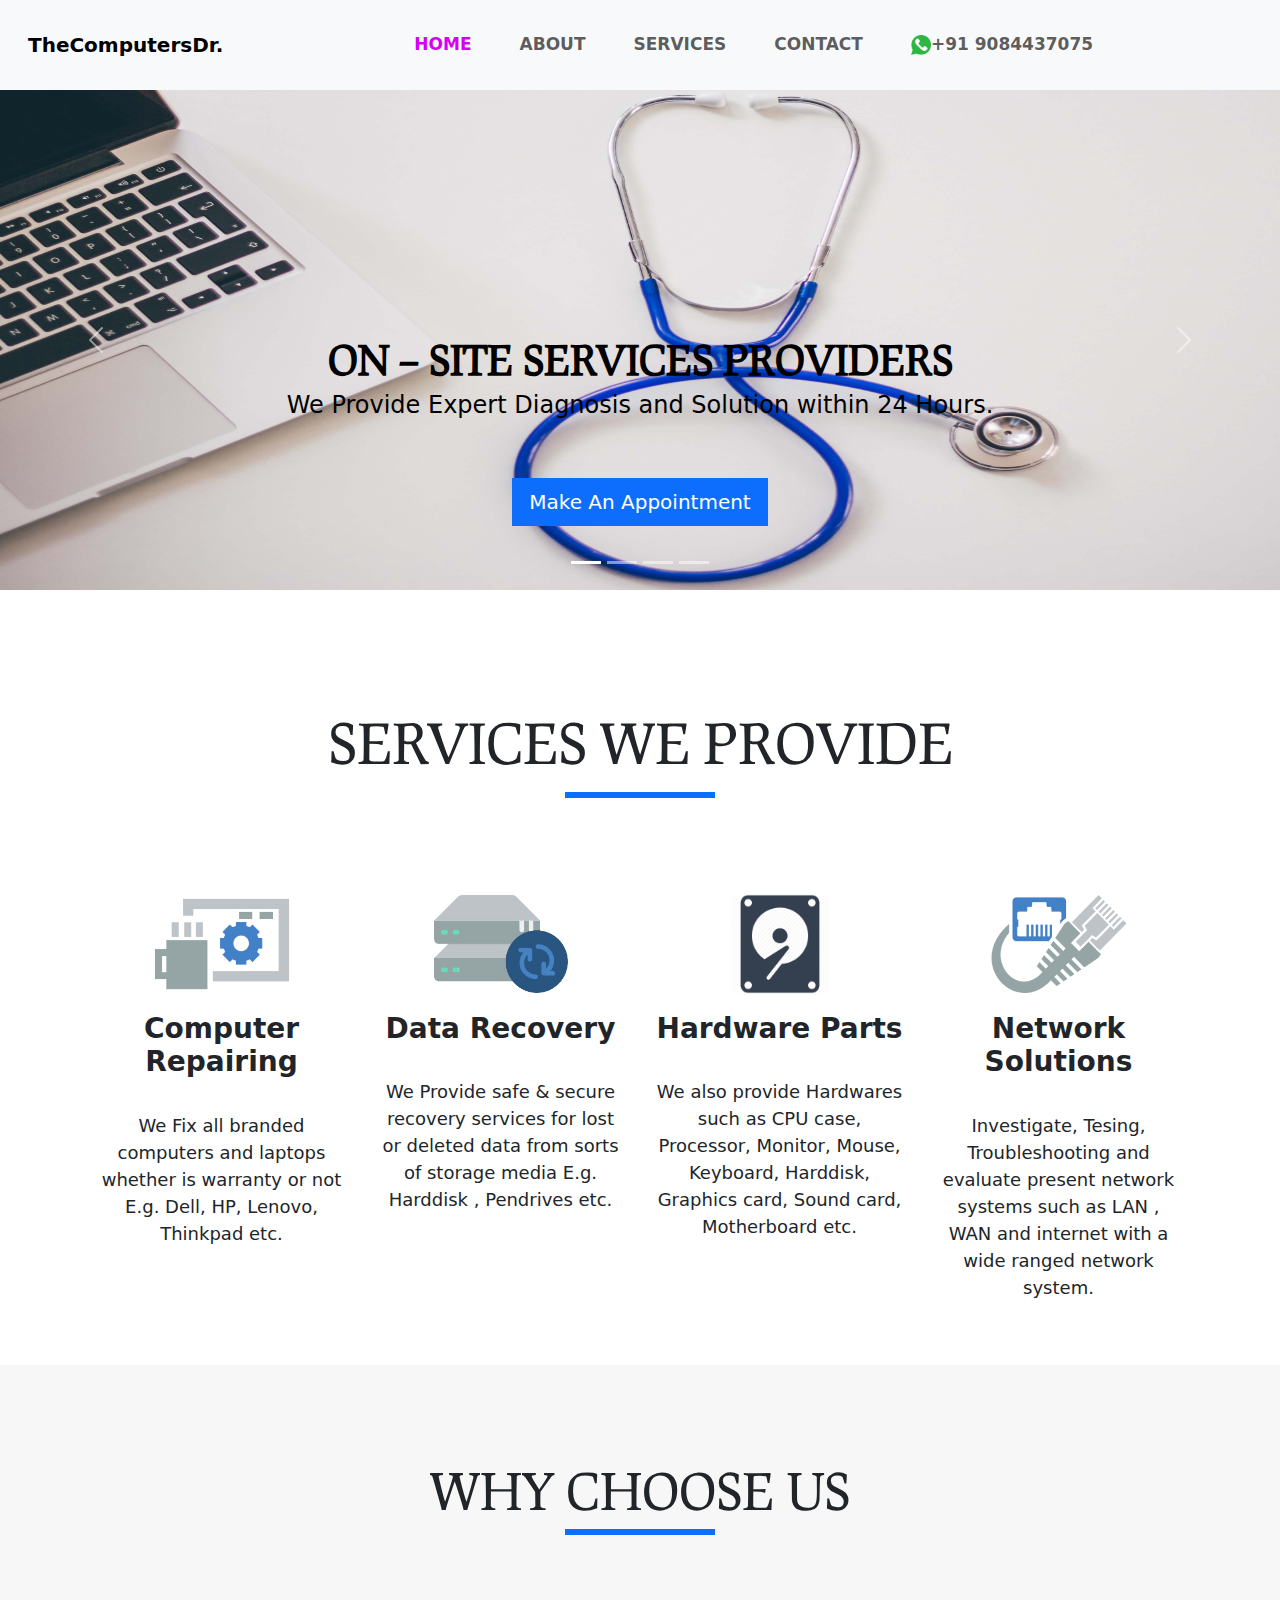
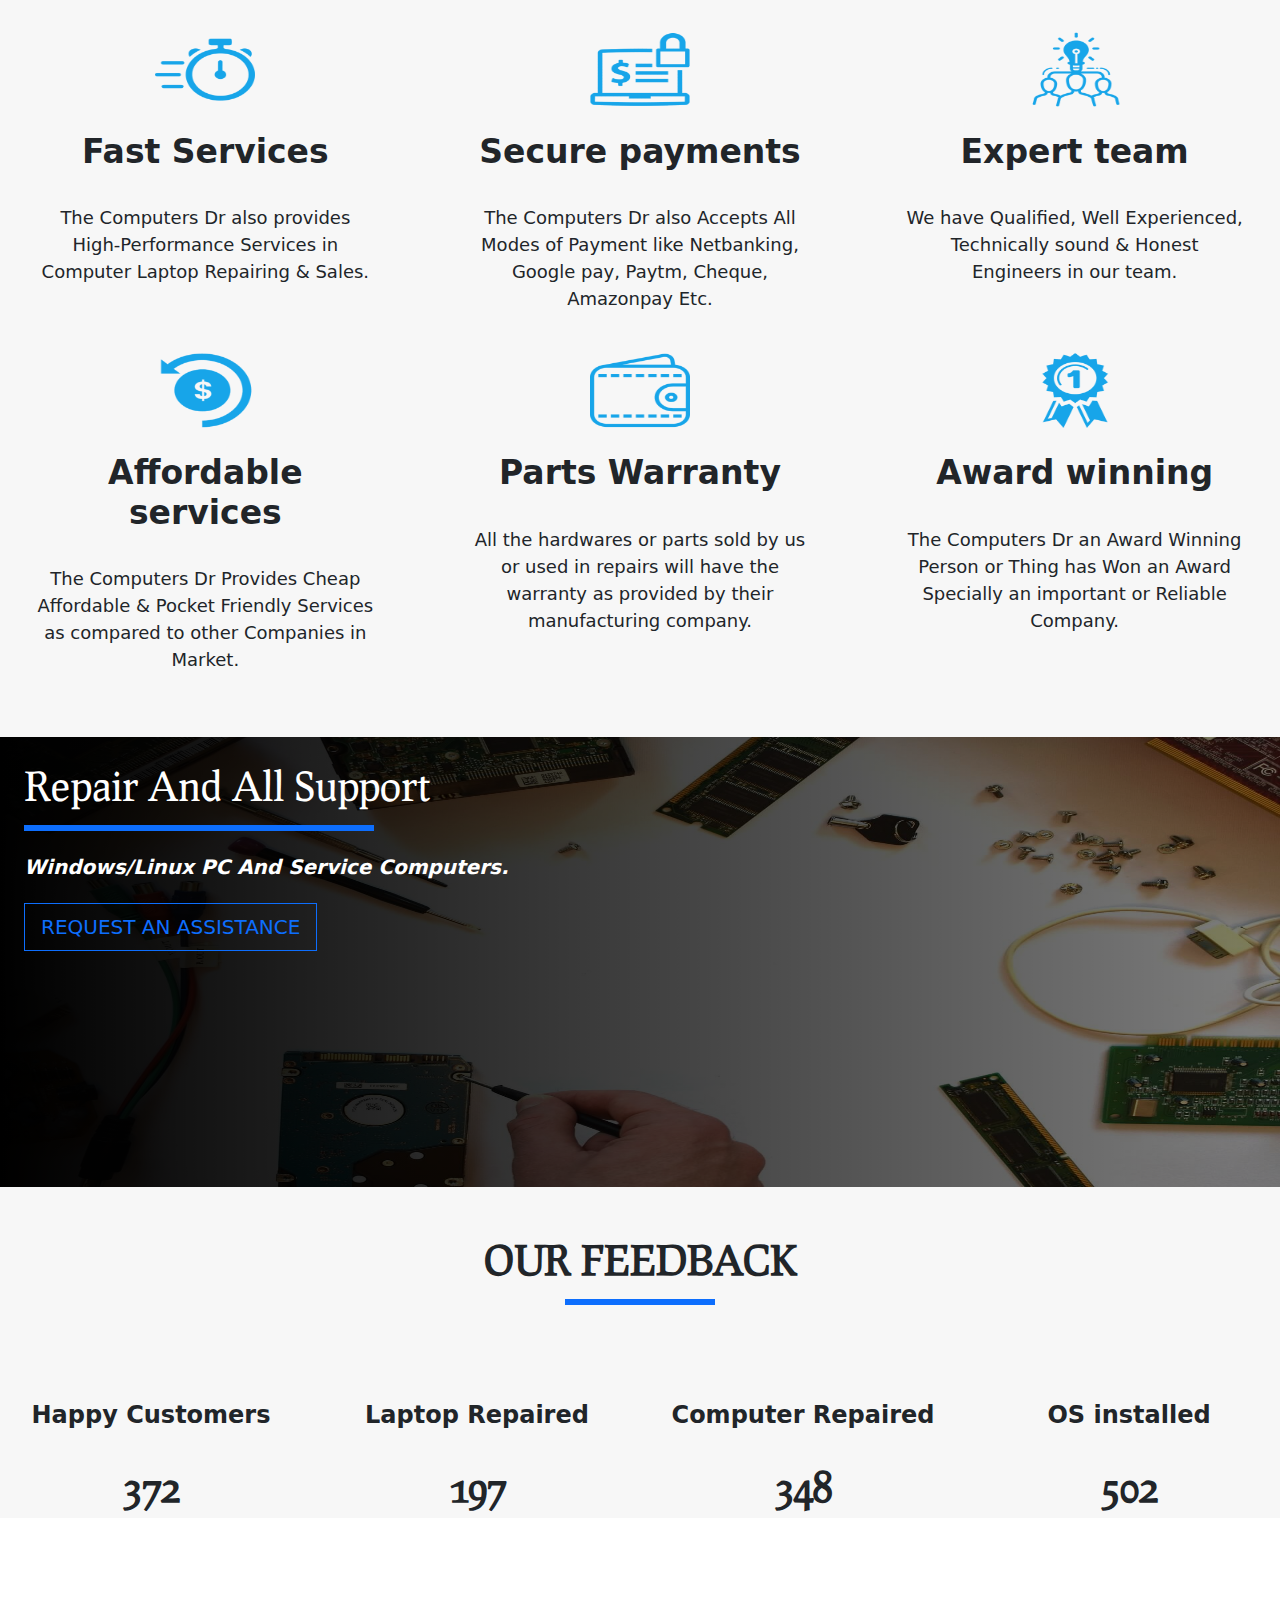
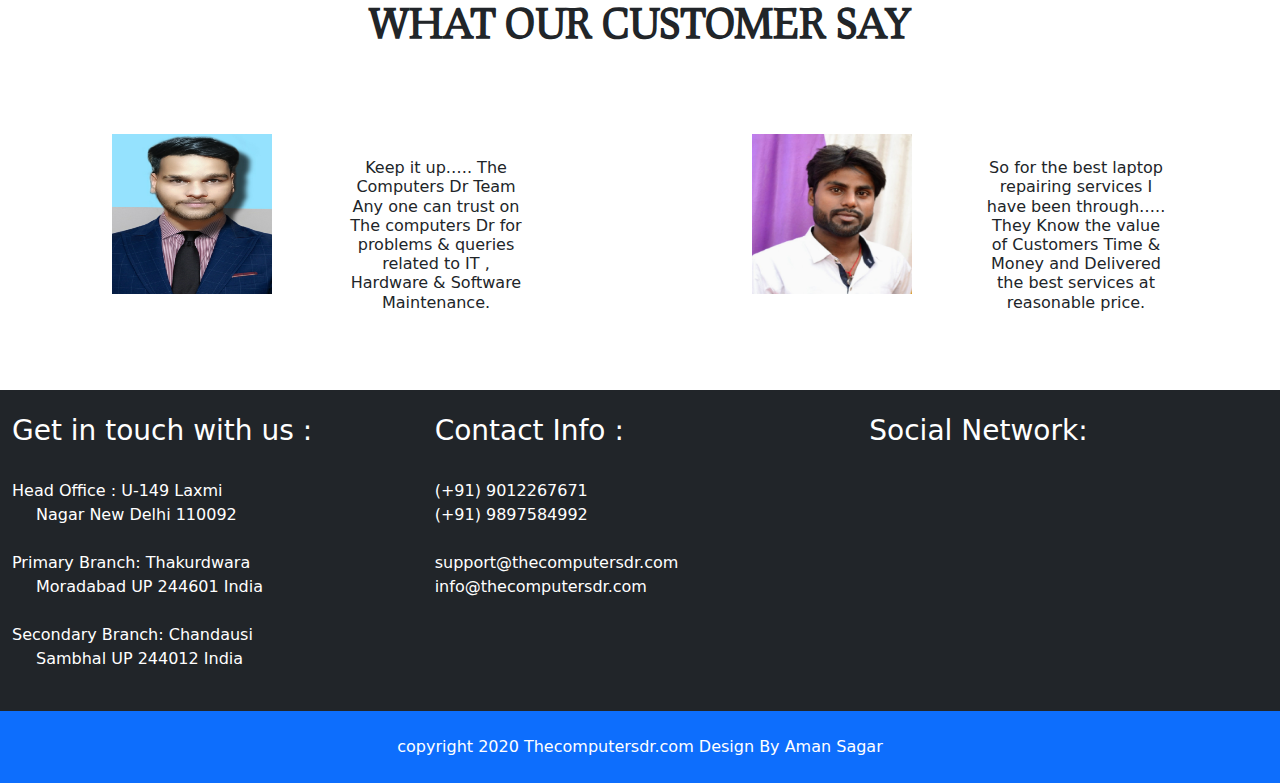
==== index.html @ 009c4335 "Initial commit" ====
<!DOCTYPE html>
<html lang="en">
  <head>
    <meta charset="UTF-8" />
    <meta name="viewport" content="width=device-width, initial-scale=1.0" />
    <title>TheComputersDr</title>
    <link rel="icon" href="assets/icon.png">
    <!-- Bootstrap css link start-->
    <link
      href="https://cdn.jsdelivr.net/npm/bootstrap@5.3.3/dist/css/bootstrap.min.css"
      rel="stylesheet"
      integrity="sha384-QWTKZyjpPEjISv5WaRU9OFeRpok6YctnYmDr5pNlyT2bRjXh0JMhjY6hW+ALEwIH"
      crossorigin="anonymous"
    />
    <!-- Bootstrap css link End -->

      <!-- Font Awesome CDN -->
      <link rel="stylesheet" type="text/css" href="https://cdnjs.cloudflare.com/ajax/libs/font-awesome/6.5.2/css/all.min.css" integrity="sha512-SnH5WK+bZxgPHs44uWIX+LLJAJ9/2PkPKZ5QiAj6Ta86w+fsb2TkcmfRyVX3pBnMFcV7oQPJkl9QevSCWr3W6A==" crossorigin="anonymous" referrerpolicy="no-referrer" />
    
      <link href="https://fonts.googleapis.com/css2?family=Prociono&amp;display=swap" rel="stylesheet">
    <link rel="stylesheet" href="style.css">
  </head>
  <body>
    <!-- header sectionn start -->

    <header>
      <nav class="navbar navbar-expand-lg bg-body-tertiary">
        <div class="container-fluid my-3">
         <div> 
          <a class="navbar-brand fw-bold ms-3 " href="#">TheComputersDr.</a>
        </div>
          <button
            class="navbar-toggler"
            type="button"
            data-bs-toggle="collapse"
            data-bs-target="#navbarSupportedContent"
            aria-controls="navbarSupportedContent"
            aria-expanded="false"
            aria-label="Toggle navigation"
          >
            <span class="navbar-toggler-icon"></span>
          </button>
          <div class="row collapse navbar-collapse" id="navbarSupportedContent">
           <div class="col-lg-12">
            <ul class="navbar-nav me-auto mb-2 mb-lg-0  justify-content-center">
              <li class="nav-item px-3">
                <a class="nav-link active " style="color: #D401F5;" aria-current="page" href="index.html">HOME</a>
              </li>
              <li class="nav-item px-3">
                <a class="nav-link " aria-current="page" href="about.html">ABOUT
                </a>
              </li>
              <li class="nav-item px-3">
                <a class="nav-link " aria-current="page" href="services.html">
                  SERVICES</a>
              </li>
              <li class="nav-item px-3">
                <a class="nav-link " aria-current="page" href="contact.html">
                  CONTACT</a>
              </li>
              <li class="nav-item px-3">
                <a class="nav-link text-uppercase" title="Need Help? Whatsapp us" target="_blank"  aria-current="page" href="https://api.whatsapp.com/send?phone=9084437075&amp;text=Hello,%20I%20am%20Interested%20in%20a%20Your%20Computers%20Repairing%20Services.%20I%20need%20more%20Details.%20Please%20connect%20with%20us%20Whatsapp.%20"> <img src="images/whatsapp.png" height="20px" width="20px" alt="img">+91 9084437075</a>
                
              </li>
            </ul>
           </div>
          </div>
        </div>
      </nav>
    </header>
    <!-- header sectionn End -->


    <!-- main section start -->

    <!-- appointment section start-->
    <main>
      <section>
        <div id="carouselExampleCaptions" class="carousel slide">
          <div class="carousel-indicators">
            <button type="button" data-bs-target="#carouselExampleCaptions" data-bs-slide-to="0" class="active" aria-current="true" aria-label="Slide 1"></button>
            <button type="button" data-bs-target="#carouselExampleCaptions" data-bs-slide-to="1" aria-label="Slide 2"></button>
            <button type="button" data-bs-target="#carouselExampleCaptions" data-bs-slide-to="2" aria-label="Slide 3"></button>
            <button type="button" data-bs-target="#carouselExampleCaptions" data-bs-slide-to="3" aria-label="Slide 4"></button>
          </div>
          <div class="carousel-inner">
            <div class="carousel-item active">
              <img src="images/carousel1.jpg" class="d-block w-100" alt="img.1">
              <div class="carousel-caption  d-sm-block">
                <h1>ON – SITE SERVICES PROVIDERS</h1>
                <h4>We Provide Expert Diagnosis and Solution within 24 Hours.</h4>
                <a href="#" class="btn btn-primary rounded-0 fs-5 px-3 py-2 mb-4"
                    >Make An Appointment</a>
              </div>
            </div>
            <div class="carousel-item">
              <img src="images/carousel3.jpg" class="d-block w-100" alt="img.2">
              <div class="carousel-caption  d-sm-block">
                <h1>ON – SITE SERVICES PROVIDERS</h1>
                <h4>Fast and Reliable Computer Services</h4>
                <a href="#" class="btn btn-primary rounded-0 fs-5 px-3 py-2 mb-4"
                >Make An Appointment</a>
              </div>
            </div>
            <div class="carousel-item">
              <img src="images/carousel4.jpg" class="d-block w-100" alt="imgh4">
              <div class="carousel-caption  d-sm-block">
                <h1>ON – SITE SERVICES PROVIDERS</h1>
                <h4>Affordable & Pocket Friendly Charges</h4>
                <a href="#" class="btn btn-primary rounded-0 fs-5 px-3 py-2 mb-4"
                >Make An Appointment</a>
              </div>
            </div>
            <div class="carousel-item">
              <img src="images/carousel5.jpg" class="d-block w-100" alt="img.4">
              <div class="carousel-caption  d-sm-block" style="color: white;">
                <h1>ON – SITE SERVICES PROVIDERS</h1>
                <h4>Complete IT Solutions</h4>
                <a href="#" class="btn btn-primary rounded-0 fs-5 px-3 py-2 mb-4"
                >Make An Appointment</a>
              </div>
            </div>
          </div>
          <button class="carousel-control-prev" type="button" data-bs-target="#carouselExampleCaptions" data-bs-slide="prev">
            <span class="carousel-control-prev-icon" aria-hidden="true"></span>
            <span class="visually-hidden">Previous</span>
          </button>
          <button class="carousel-control-next" type="button" data-bs-target="#carouselExampleCaptions" data-bs-slide="next">
            <span class="carousel-control-next-icon" aria-hidden="true"></span>
            <span class="visually-hidden">Next</span>
          </button>
        </div>
      </section>
      
          <!-- appointment section End-->

          <!-- Start Service we provide -->
          
          <section class="container">
            <div class="container">
              <div class="row text-center py-4">
                <div class="col-lg-12 pt-5 ">
                 <h1 class="pt-5 " style="font-size: 55px;">SERVICES WE PROVIDE</h1>
                 <hr class="border border-primary border-3 opacity-100 mx-auto mb-4 " style="width: 150px;">
                </div> 
              </div>
              <div class="row py-5 text-center ">
                <div class="service-text col-md-3 col-sm-6 px-3">
                  <img src="images/s1.png" height="100px" width="136px" alt="img.." >
                  <h3>Computer Repairing</h3>
                  <p>We Fix all branded computers and laptops whether is warranty or not E.g. Dell, HP, Lenovo, Thinkpad etc.</p>
                </div>
                <div class="service-text col-md-3 col-sm-6 px-3">
                  <img src="images/s2.png" height="100px" width="136px" alt="img.." >
                  <h3>Data Recovery</h3>
                  <p>We Provide safe & secure recovery services for lost or deleted data from sorts of storage media E.g. Harddisk , Pendrives etc.</p>
                </div>
                <div class="service-text col-md-3 col-sm-6 px-3">
                  <img src="images/s3.png" height="100px" width="100px" alt="img.." >
                  <h3>Hardware Parts</h3>
                  <p>We also provide Hardwares such as CPU case, Processor, Monitor, Mouse, Keyboard, Harddisk, Graphics card, Sound card, Motherboard etc.</p>
                </div>
                <div class="service-text col-md-3 col-sm-6 px-3">
                  <img src="images/s4.png" height="100px" width="136px" alt="img.." >
                  <h3>Network Solutions</h3>
                  <p>Investigate, Tesing, Troubleshooting and evaluate present network systems such as LAN , WAN and internet with a wide ranged network system.</p>
                </div>
              </div>
          </section>
          
          <!-- End Service we provide -->

          <!-- Start section WHY CHOOSE US -->

          <section class="fast-services">
            <div class="row text-center">
              <h1 class=" fw-600" style="font-size: 50px; padding-top: 6rem;">WHY CHOOSE US</h1>
              <hr class="border border-primary border-3 opacity-100 mx-auto mb-4 " style="width: 150px;">
            </div>
            <div class="row py-5 text-center ">
              <div class="why-choose col-md-4 col-sm-6 px-5">
                <img src="images/feature1.png" height="100px" width="100px" alt="img.." >
                <h3>Fast Services</h3>
                <p>The Computers Dr also provides High-Performance Services in Computer Laptop Repairing & Sales.</p>
              </div>
              <div class="why-choose col-md-4 col-sm-6 px-5">
                <img src="images/feature2.png" height="100px" width="100px" alt="img.." >
                <h3>Secure payments</h3>
                <p>The Computers Dr also Accepts All Modes of Payment like Netbanking, Google pay, Paytm, Cheque, Amazonpay Etc.</p>
              </div>
              <div class="why-choose col-md-4 col-sm-6 px-5">
                <img src="images/feature3.png" height="100px" width="100px" alt="img.." >
                <h3>Expert team</h3>
                <p>We have Qualified, Well Experienced, Technically sound & Honest Engineers in our team.</p>
              </div>
              <div class="why-choose col-md-4 col-sm-6 px-5">
                <img src="images/feature5.png" height="100px" width="100px" alt="img.." >
                <h3>Affordable services</h3>
                <p>The Computers Dr Provides Cheap Affordable & Pocket Friendly Services as compared to other Companies in Market.</p>
              </div>
              <div class="why-choose col-md-4 col-sm-6 px-5">
                <img src="images/feature4.png" height="100px" width="100px" alt="img.." >
                <h3>Parts Warranty</h3>
                <p>All the hardwares or parts sold by us or used in repairs will have the warranty as provided by their manufacturing company.</p>
              </div>
              <div class="why-choose col-md-4 col-sm-6 px-5">
                <img src="images/feature6.png" height="100px" width="100px" alt="img.." >
                <h3>Award winning</h3>
                <p>The Computers Dr an Award Winning Person or Thing has Won an Award Specially an important or Reliable Company.</p>
              </div>
            </div>
            </section>
          
          <!-- End section WHY CHOOSE US -->

          <!-- Repair Section Start Here -->
             
          <section class="repair-sec container-fluid">
            <div class="row ">
              <div class="col-lg-12 text-white py-4 ps-4" >
                <h1>
                  Repair And All Support
                 </h1>
               <hr class="border border-primary border-3 opacity-100  mb-4 ">
               <h5 class="fw-bold pb-3"><i>
                Windows/Linux PC And Service Computers.
              </i></h5>
              <a href="#">
                <button type="button" class="btn btn-outline-primary rounded-0 btn-lg ml-2" data-toggle="tooltip" data-placement="bottom" title="true" data-original-title="Amazing Choice">REQUEST AN ASSISTANCE</button>
              </a>
              </div>
            </div>
          </section>
   
           <!-- Repair Section Ends Here -->

  <!-- Our Feedback Section Start Here -->
        
         <section class="feedback">
          <div class="row py-5">
            <div col-lg-12><h1 class="text-uppercase text-center fw-bold">
              OUR FEEDBACK
            </h1>
            <hr class="border border-primary border-3 opacity-100 mx-auto mb-4 " style="width: 150px;">
            </div>
            </div>

           <div class="row">
            <div class="col-lg-3 col-md-6 text-center">
            <i class="fa-regular fa-face-smile fa-4x text-primary"></i>
             <h4 class="fw-semibold py-4">Happy Customers</h4>
             <h1 class="fw-bold">372</h1>
           </div>
           <div class="col-lg-3 col-md-6 text-center">
            <i class="fa-solid fa-laptop  fa-4x text-primary"></i>
             <h4 class="fw-semibold py-4">Laptop Repaired</h4>
             <h1 class="fw-bold">197</h1>
           </div>
           <div class="col-lg-3 col-md-6 text-center">
            <i class="fa-solid fa-desktop fa-4x  text-primary"></i>
             <h4 class="fw-semibold py-4">Computer Repaired</h4>
             <h1 class="fw-bold">348</h1>
           </div>
           <div class="col-lg-3 col-md-6 text-center">
            <i class="fa-brands fa-windows fa-4x text-primary"></i>
             <h4 class="fw-semibold py-4">OS installed</h4>
             <h1 class="fw-bold">502</h1>
           </div>
           </div>
         </section>
  <!-- Our Feedback Section Ends Here -->

  <!-- customer-say section start here -->

  <section class="customers container-fluid">
      
    <h1 class=" text-cust fw-bold text-center ">WHAT OUR CUSTOMER SAY</h1>

       <div class="row">
        <div class="col-lg-6 container-fluid">
          <div class="row">
           <div class="col-lg-6">
            <img src="images/vikas.jpg" height="160px" width="260px" alt="customer-img" style="padding-left: 100px;">
           </div>
           <div class="col-lg-6">
            <i class="fa fa-quote-right fa-3x text-primary container-fluid" aria-hidden="true"></i>
            <h6 class="text-center container-fluid" style="padding-right: 100px;">Keep it up.…. The Computers Dr Team Any one can trust on The computers Dr for problems & queries related to IT , Hardware & Software Maintenance.</h6>
           </div>
          </div>
        </div>
        <div class="col-lg-6 container-fluid">
          <div class="row">
           <div class="col-lg-6">
            <img src="images/vipin.jpg" height="160px" width="260x" alt="customer-img" style="padding-left: 100px;">
           </div>
           <div class="col-lg-6">
            <i class="fa fa-quote-right fa-3x text-primary container-fluid" aria-hidden="true"></i>
            <h6 class="text-center container-fluid" style="padding-right: 100px;"> So for the best laptop repairing services I have been through….. They Know the value of Customers Time & Money and Delivered the best services at reasonable price.</h6>
           </div>
          </div>
        </div>
       </div>
  </section>

  <!-- coustomer-say section Ends here -->

  <!-- footer section Start -->
     <footer clas="footer" style="padding-top: 70px;">
           <div class="row bg-dark">
            <div class="col-lg-4 text-white ps-4 pt-4">
             <h3 class="pb-4">Get in touch with us :</h3>
             <address>
              <i class="fa-solid fa-house"></i>
               Head Office : U-149 Laxmi
               <div class="pb-4 ps-4">
                Nagar New Delhi 110092
               </div>
              <i class="fa-solid fa-house"></i>
              Primary Branch: Thakurdwara
               <div class="pb-4 ps-4">
                Moradabad UP 244601 India
               </div>
              <i class="fa-solid fa-house"></i>
              Secondary Branch: Chandausi
               <div class="pb-4 ps-4">
                Sambhal UP 244012 India
               </div>
             </address>
            </div>
            <div class="col-lg-4 text-white pt-4">
             <h3 class="pb-4">Contact Info :</h3>
             <i class="fa-solid fa-phone"></i>
             (+91) 9012267671 <br>
             <i class="fa-solid fa-phone"></i>
             (+91) 9897584992
             <div class="pt-4">
              <i class="fa-solid fa-envelope"></i>
              support@thecomputersdr.com
              <br>
                <i class="fa-solid fa-envelope"></i>
              info@thecomputersdr.com
             
              
             </div>
            </div>
            <div class="col-lg-4 text-white pt-4">
             <h3 class="pb-4">
              Social Network:
            </h3>
           <div class="px-5">
            <i class="fa-brands fa-square-facebook fa-2x px-2"></i>
            <i class="fa-brands fa-instagram fa-2x px-2"></i>
            <i class="fa-brands fa-twitter fa-2x px-2"></i>
           </div>
           </div>
      </div>
      <div class="row bg-primary">
         <div class="col-lg-12 text-center text-white py-4">
          copyright  2020 Thecomputersdr.com Design By Aman Sagar
         </div>
      </div>
     </footer>

  <!-- footer section End -->

    </main>

     <!-- main section End -->
          
    
    

    <!-- Bootrstap js link start -->
    <script
      src="https://cdn.jsdelivr.net/npm/bootstrap@5.3.3/dist/js/bootstrap.bundle.min.js"
      integrity="sha384-YvpcrYf0tY3lHB60NNkmXc5s9fDVZLESaAA55NDzOxhy9GkcIdslK1eN7N6jIeHz"
      crossorigin="anonymous"
    ></script>
    <!-- Bootrstap js link end  -->
  </body>
</html>
---- style.css ----
*{
   padding: 0px;
   margin: 0px;
   box-sizing: border-box;
    
}

 h1{
        font-family: 'Prociono', serif;
    }

.nav-link:hover {
    color: #0d6efd; /* Bootstrap primary color */
}
.nav-link{
    font-size: 17px;
    font-weight: bold;
}

.carousel-item img {
 height: 500px;

}
.carousel-caption{
    color: black;

}
.carousel-caption h1 {
   font-weight: bold;
   
}
.carousel-caption h4{
    padding-bottom: 50px;
}
.service-text h3 , p {
    padding-top: 18px;
  
}
.service-text p{
    font-size: 18px;
}

.service-text h3{
    font-weight: 600;
}

.why-choose h3, p {
  padding-top: 25px;
}
.why-choose img{
    padding-top: 25px;
}
.why-choose h3{
    font-weight: 600;
    font-size: 33px;
}
.fast-services {
 background-color: #F7F7F7;
}
.fast-services p{
    font-size: 18px;
}

.repair-sec{
    background-image: linear-gradient(to right,rgba(0,0,0,1),rgba(0,0,0,0.5)), url(images/carousel4.jpg);
    background-size: 100% 100%;
    height:50vh;
    width: 100%;
}
.repair-sec hr{
width: 350px;
}
.feedback{
    background-color:  #F7F7F7;
}
.text-cust{
      padding: 80px; /* (top,left-right,bottom) */
}
.overlay-text{
    position:absolute;
    bottom: 30px;
    font-size: 20px;
    background-color: black;
}
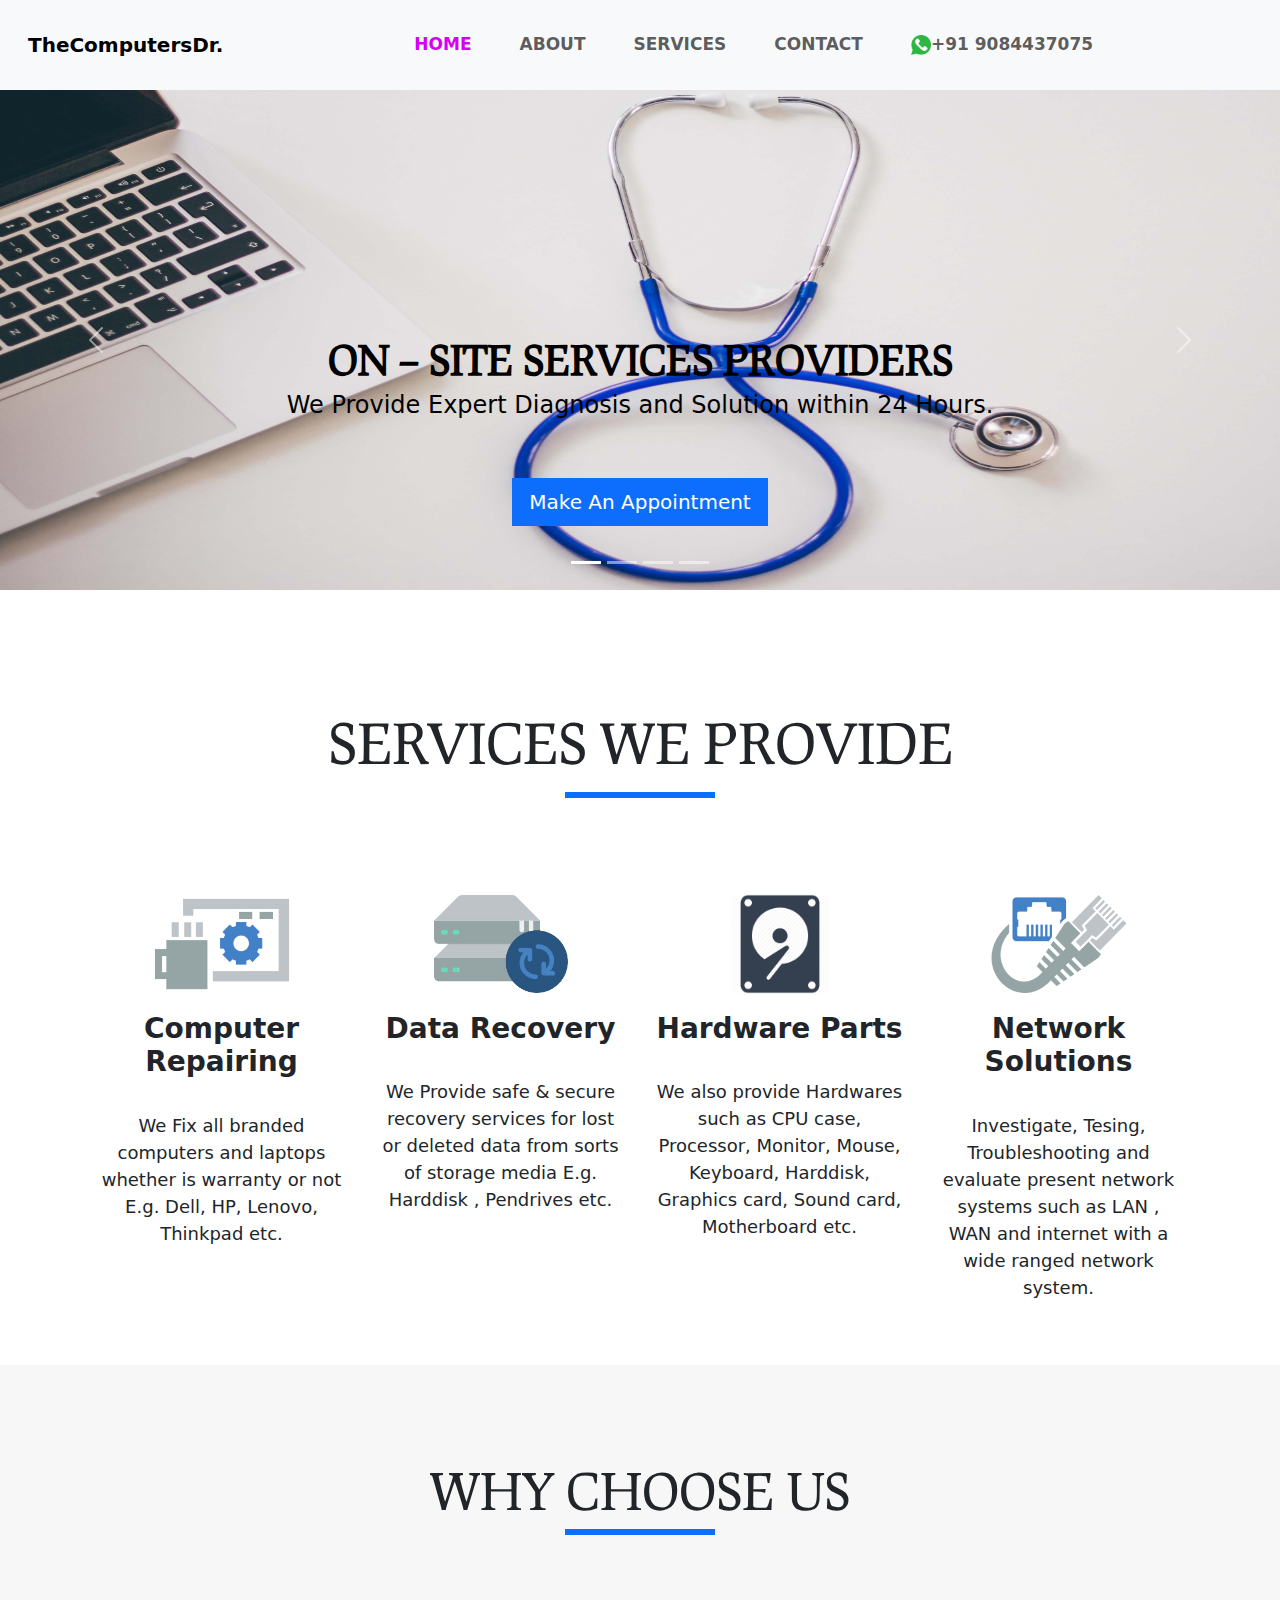
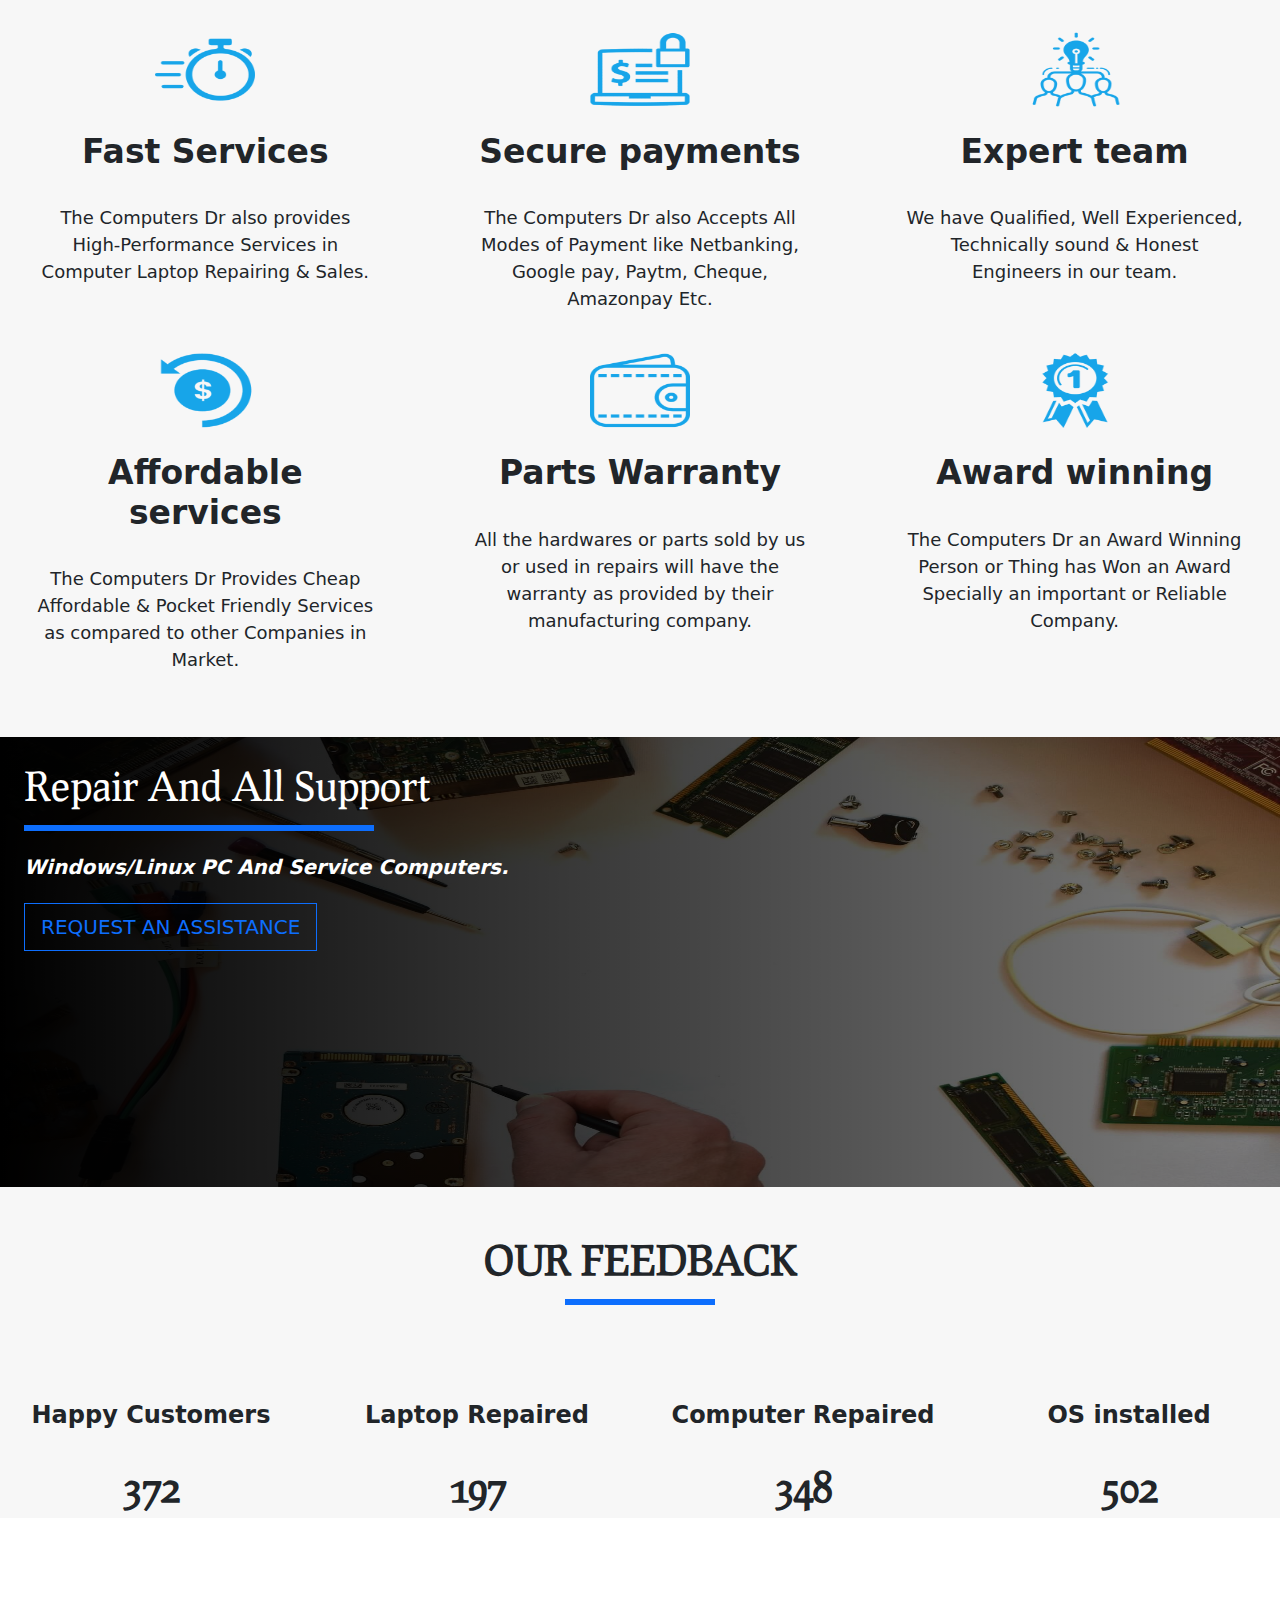
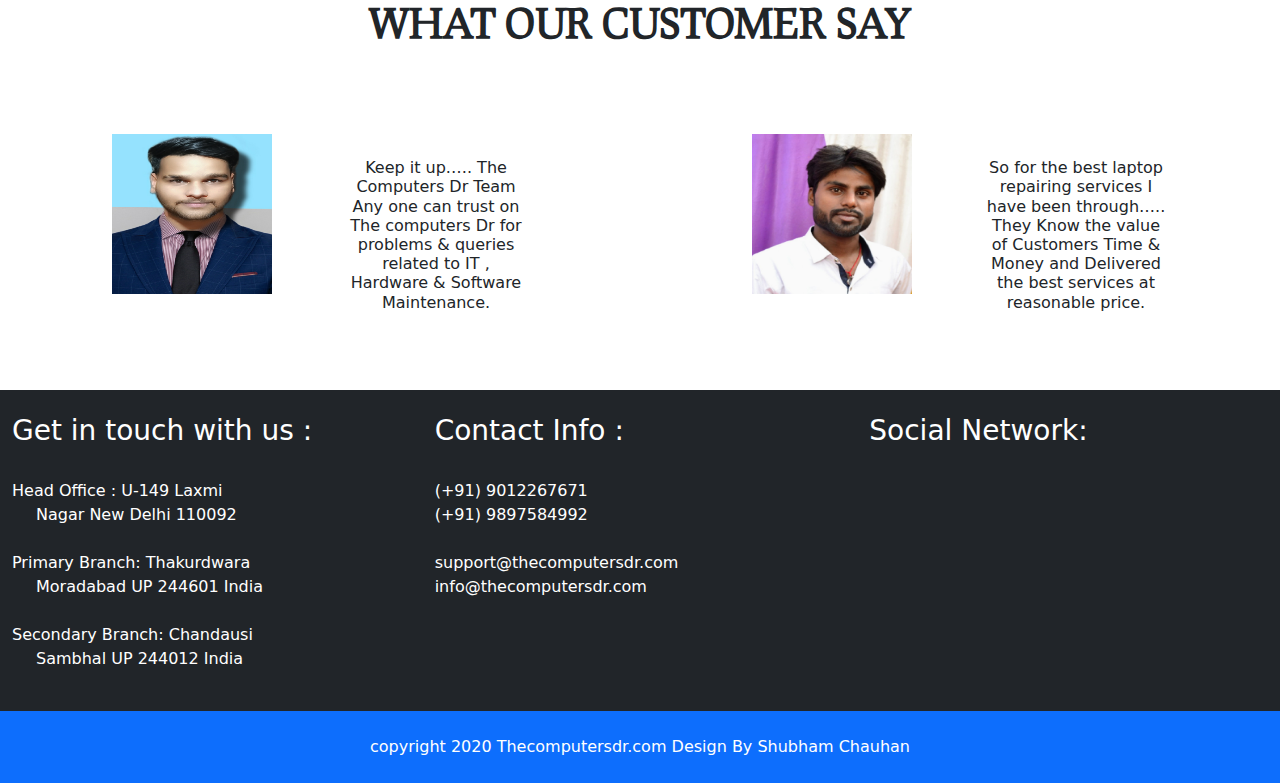
==== commit e7f293c1: "change in footer section" ====
--- a/index.html
+++ b/index.html
@@ -42,7 +42,7 @@
           </button>
           <div class="row collapse navbar-collapse" id="navbarSupportedContent">
            <div class="col-lg-12">
-            <ul class="navbar-nav me-auto mb-2 mb-lg-0  justify-content-center">
+            <ul class="navbar-nav mb-2 mb-lg-0  justify-content-center">
               <li class="nav-item px-3">
                 <a class="nav-link active " style="color: #D401F5;" aria-current="page" href="index.html">HOME</a>
               </li>
@@ -356,7 +356,7 @@
       </div>
       <div class="row bg-primary">
          <div class="col-lg-12 text-center text-white py-4">
-          copyright  2020 Thecomputersdr.com Design By Aman Sagar
+          copyright  2020 Thecomputersdr.com Design By Shubham Chauhan
          </div>
       </div>
      </footer>
